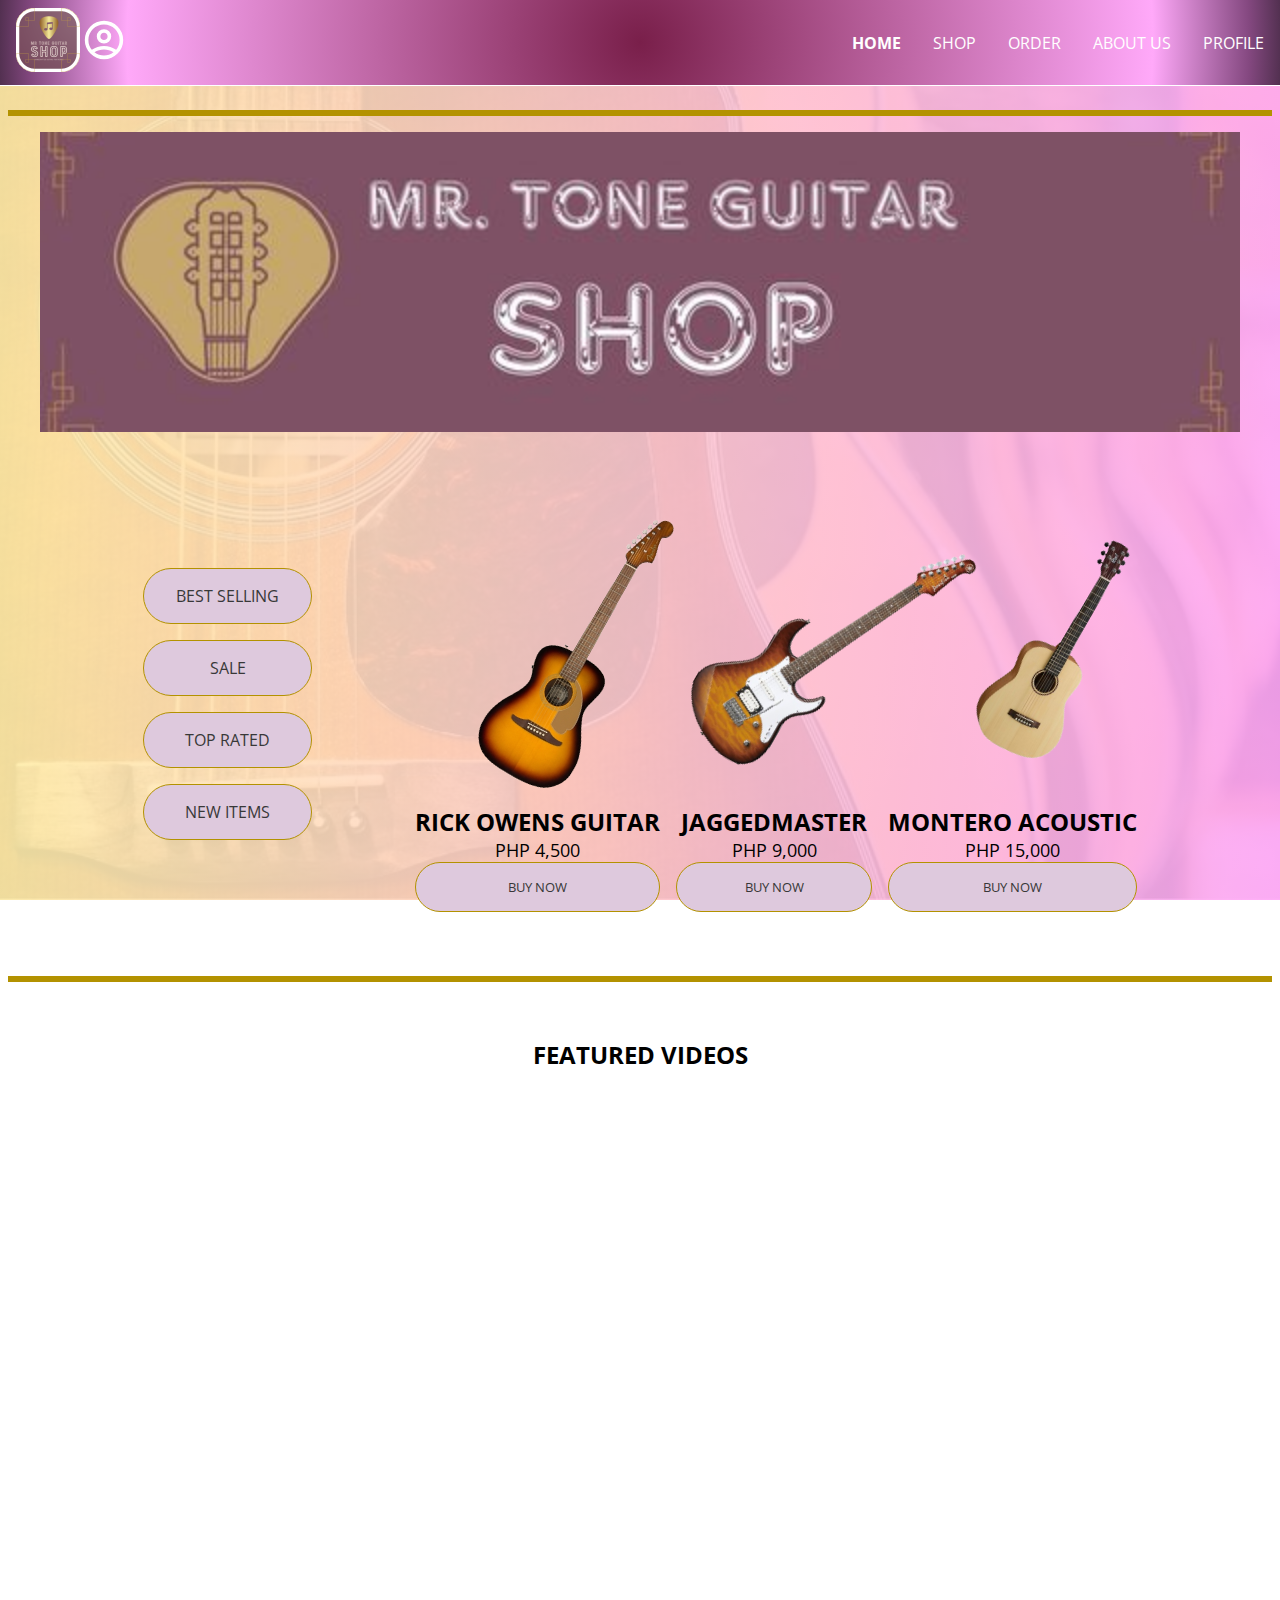
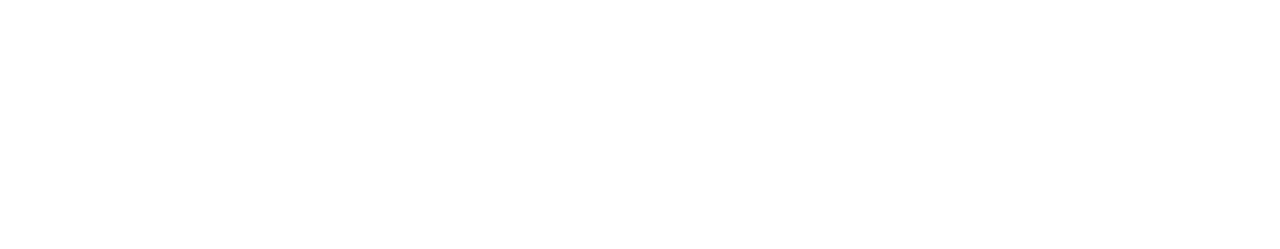
==== index.html @ e1157a95 "Initial commit" ====
<!DOCTYPE html>
<html lang="en">
<head>
    <meta charset="UTF-8" />
    <meta name="viewport" content="width=device-width, initial-scale=1.0" />
    <link rel="icon" href="./assets/icons/favicon.ico" sizes="16x16 32x32 48x48 64x64" />
    <link rel="stylesheet" href="./css/main.css" />
    <link rel="stylesheet" href="./css/components.css" />
    <link rel="stylesheet" href="./css/home.css" />
    <link rel="stylesheet" href="./css/featured.css" />
    <title>Home | Mr. Tone Guitar Shop</title>
</head>
<body class="background">
    <nav class="navigation__bg">
        <div class="navigation container container--xl">
            <!-- Logo and Profile Section -->
            <div class="navigation__item">
                <div>
                    <a href="./index.html">
                        <a href="./index.html">
                            <img src="./assets/images/logo.png" alt="Logo image" class="navigation__logo" />
                        </a>
                    </div>
                    <div class="navigation__profile">
                        <a href="./register.html">
                            <img src="./assets/icons/icon_account.svg" alt="Account icon" />
                        </a>
                    </div>
                    </div>
                    <!-- Navigation Links -->
                    <div class="navigation__item">
                        <ul class="navigation__links">
                            <li><a href="./index.html" class="navigation__links--active">Home</a></li>
                            <li><a href="./shop.html">Shop</a></li>
                            <li class="dropdown">
                                <a href="./order.html">Order</a>
                                <div class="dropdown__content">
                                    <ul class="navigation__links dropdown__links">
                                        <li><a href="./place-order.html">Place Order</a></li>
                                        <li><a href="./summary.html">Summary of order</a></li>
                                        <li><a href="./order.html">History of orders</a></li>
                                    </ul>
                                </div>
                            </li>
                            <li><a href="./about.html">About Us</a></li>
                            <li><a href="./profile.html">Profile</a></li> 
                        </ul>
                    </div>
                    </div>
                    </nav>

    <main class="main--padding">
        <hr class="divider container--xl" />

        <!-- Slider Section -->
        <div class="slider">
            <div class="slider-container">
                <img src="assets/images/mr.tone.jpg" alt="Image 1" class="slider-image active">
                <img src="assets/images/Music guitar tutorials - Made with PosterMyWall.jpg" alt="Image 2" class="slider-image">
                <img src="assets/images/Music Sessions - Made with PosterMyWall.jpg" alt="Image 3" class="slider-image">
               
               
            </div>
            <div class="slider-dots">
                <span class="slider-dot active"></span>
                <span class="slider-dot"></span>
                <span class="slider-dot"></span>
              
                
            </div>
            
		
		</div>
			
        </div>

        <!-- Featured Products Section -->
        <div class="featured container container--xl">
            <!-- Featured Products Section -->
<div class="featured container container--xl">
    <div class="featured__categories">
        <div class="button featured__button" id="category1" onclick="showCategory('best-selling')">Best Selling</div>
        <div class="button featured__button" id="category2" onclick="showCategory('sale')">Sale</div>
        <div class="button featured__button" id="category3" onclick="showCategory('top-rated')">Top Rated</div>
        <div class="button featured__button" id="category4" onclick="showCategory('new-items')">New Items</div>
    </div>

    <!-- Best Selling Products -->
    <div class="products" id="best-selling">
        <div class="products__item">
            <a href="./product.html">
                <img class="products__item__img" src="./assets/images/gt_01.png" alt="Product 1" />
            </a>
            <h4 class="products__item__name">
                <a href="./products/p1.html" class="nav-link">Rick Owens Guitar</a>
            </h4>
            <p class="products__item__price">PHP 4,500</p>
            <button class="button buy-button" onclick="buyProduct('Rick Owens Guitar', '₱ 4500', './assets/images/gt_01.png')">Buy Now</button>
        </div>
        <!-- Add two more products for Best Selling -->
        <div class="products__item">
            <a href="./product.html">
                <img class="products__item__img" src="./assets/images/gt_02.png" alt="Product 2" />
            </a>
            <h4 class="products__item__name">
                <a href="./product.html" class="nav-link">Jaggedmaster</a>
            </h4>
            <p class="products__item__price">PHP 9,000</p>
            <button class="button buy-button" onclick="buyProduct('Jaggedmaster', '₱ 9000', './assets/images/gt_02.png')">Buy Now</button>
        </div>
        <div class="products__item">
            <a href="./product.html">
                <img class="products__item__img" src="./assets/images/gt_03.png" alt="Product 3" />
            </a>
            <h4 class="products__item__name">
                <a href="./product.html" class="nav-link">Montero Acoustic</a>
            </h4>
            <p class="products__item__price">PHP 15,000</p>
            <button class="button buy-button" onclick="buyProduct('Montero Acoustic', '₱ 15000', './assets/images/gt_03.png')">Buy Now</button>
        </div>
    </div>

    <!-- Sale Products -->
    <div class="products" id="sale" style="display: none;">
        <div class="products__item">
            <a href="./product.html">
                <img class="products__item__img" src="./assets/images/gt_04.png" alt="Product 4" />
            </a>
            <h4 class="products__item__name">
                <a href="./product.html" class="nav-link">AMERICAN ACOUSTASONIC TELECASTER</a>
            </h4>
            <p class="products__item__price">PHP 12,000</p>
            <button class="button buy-button" onclick="buyProduct('AMERICAN ACOUSTASONIC TELECASTER', '₱ 12000', './assets/images/gt_04.png')">Buy Now</button>
        </div>
        <!-- Add two more products for Sale -->
        <div class="products__item">
            <a href="./product.html">
                <img class="products__item__img" src="./assets/images/gt_05.png" alt="Product 5" />
            </a>
            <h4 class="products__item__name">
                <a href="./product.html" class="nav-link">REDONDON GUITAR</a>
            </h4>
            <p class="products__item__price">PHP 20,000</p>
            <button class="button buy-button" onclick="buyProduct('REDONDON GUITAR', '₱ 20000', './assets/images/gt_05.png')">Buy Now</button>
        </div>
        <div class="products__item">
            <a href="./product.html">
                <img class="products__item__img" src="./assets/images/gt_06.png" alt="Product 6" />
            </a>
            <h4 class="products__item__name">
                <a href="./product.html" class="nav-link">TIM ARMSTRONG HELLCAT CHECKBOARD</a>
            </h4>
            <p class="products__item__price">PHP 5,500</p>
            <button class="button buy-button" onclick="buyProduct('TIM ARMSTRONG HELLCAT CHECKBOARD', '₱ 5500', './assets/images/gt_06.png')">Buy Now</button>
        </div>
    </div>

    <!-- Top Rated Products -->
    <div class="products" id="top-rated" style="display: none;">
        <div class="products__item">
            <a href="./product.html">
                <img class="products__item__img" src="./assets/images/gt_07.png" alt="Product 7" />
            </a>
            <h4 class="products__item__name">
                <a href="./products/p1.html" class="nav-link">BLUE LIGHT TELECASTER</a>
            </h4>
            <p class="products__item__price">PHP 9,000</p>
            <button class="button buy-button" onclick="buyProduct('BLUE LIGHT TELECASTER', '₱ 9000', './assets/images/gt_07.png')">Buy Now</button>
        </div>
        <div class="products__item">
            <a href="./product.html">
                <img class="products__item__img" src="./assets/images/gt_08.png" alt="Product 8" />
            </a>
            <h4 class="products__item__name">
                <a href="./product.html" class="nav-link">VINTAGE RED FLAME GUITAR</a>
            </h4>
            <p class="products__item__price">PHP 10,000</p>
            <button class="button buy-button" onclick="buyProduct('VINTAGE RED FLAME GUITAR', '₱ 10000', './assets/images/gt_08.png')">Buy Now</button>
        </div>
        <div class="products__item">
            <a href="./product.html">
                <img class="products__item__img" src="./assets/images/gt_09.png" alt="Product 9" />
            </a>
            <h4 class="products__item__name">
                <a href="./product.html" class="nav-link">BLACK AM TELECASTER</a>
            </h4>
            <p class="products__item__price">PHP 11,500</p>
            <button class="button buy-button" onclick="buyProduct('BLACK AM TELECASTER', '₱ 11500', './assets/images/gt_09.png')">Buy Now</button>
        </div>
    </div>

    <!-- New Items -->
    <div class="products" id="new-items" style="display: none;">
        <div class="products__item">
            <a href="./product.html">
                <img class="products__item__img" src="./assets/images/ba_01.png" alt="Product 10" />
            </a>
            <h4 class="products__item__name">
                <a href="./product.html" class="nav-link">JOHN PRECISION BASS</a>
            </h4>
            <p class="products__item__price">PHP 7,200</p>
            <button class="button buy-button" onclick="buyProduct('JOHN PRECISION BASS', '₱ 7200', './assets/images/ba_01.png')">Buy Now</button>
        </div>
        <div class="products__item">
            <a href="./product.html">
                <img class="products__item__img" src="./assets/images/ba_02.png" alt="Product 11" />
            </a>
            <h4 class="products__item__name">
                <a href="./product.html" class="nav-link">FIVE-STRINGED SUNNY BASS</a>
            </h4>
            <p class="products__item__price">PHP 6,000</p>
            <button class="button buy-button" onclick="buyProduct('FIVE-STRINGED SUNNY BASS', '₱ 6000', './assets/images/ba_02.png')">Buy Now</button>
        </div>
        <div class="products__item">
            <a href="./product.html">
                <img class="products__item__img" src="./assets/images/ba_03.png" alt="Product 12" />
            </a>
            <h4 class="products__item__name">
                <a href="./product.html" class="nav-link">CROOKWORTH KING BASS</a>
            </h4>
            <p class="products__item__price">PHP 11,500</p>
            <button class="button buy-button" onclick="buyProduct('CROOKWORTH KING BASS', '₱ 11500', './assets/images/ba_03.png')">Buy Now</button>
        </div>
    </div>
</div>

        </div>

        <hr class="divider container--xl" />

        <!-- Featured Videos Section -->
        <div class="featured-videos">
            <h2 class="featured-videos__title">FEATURED VIDEOS</h2>
            <div class="featured-videos__container">
                <!-- Video Placeholders -->
                <div class="video-placeholder">
                    <div class="video-wrapper">
                        <iframe width="100%" height="315" src="https://www.youtube.com/embed/VIDEO_ID" frameborder="0" allowfullscreen></iframe>
                    </div>
                </div>
                <div class="video-placeholder">
                    <div class="video-wrapper">
                        <iframe width="100%" height="315" src="https://www.youtube.com/embed/VIDEO_ID" frameborder="0" allowfullscreen></iframe>
                    </div>
                </div>
                <div class="video-placeholder">
                    <div class="video-wrapper">
                        <iframe width="100%" height="315" src="https://www.youtube.com/embed/3s1qjpsHYyM?si=xjY9tb_rmPBhusfl&start=19" frameborder="0" allowfullscreen></iframe>
                    </div>
                </div>
                <div class="video-placeholder">
                    <div class="video-wrapper">
                        <iframe width="100%" height="315" src="https://www.youtube.com/embed/Xuq_7lG71DU?si=Q31Eix5TE4G2snfj&start=1" frameborder="0" allowfullscreen></iframe>
                    </div>
                </div>
                <div class="video-placeholder">
                    <div class="video-wrapper">
                        <iframe width="100%" height="315" src="https://www.youtube.com/embed/Xuq_7lG71DU?si=Q31Eix5TE4G2snfj&start=1" frameborder="0" allowfullscreen></iframe>
                    </div>
                </div>
                <div class="video-placeholder">
                    <div class="video-wrapper">
                        <iframe width="100%" height="315" src="https://www.youtube.com/embed/Xuq_7lG71DU?si=Q31Eix5TE4G2snfj&start=1" frameborder="0" allowfullscreen></iframe>
                    </div>
                </div>
            </div>
        </div>
    </main>
    <audio autoplay loop>
        <source src="./audio/[Free] Mac Miller Chill Guitar Type Beat - Heavens.mp3" type="audio/mpeg">
        Your browser does not support the audio element.
    </audio>

    <script src="./js/home.js"></script>
  
	<script src="./js/slider.js"></script>
    <script src="js/homebuy.js"></script>
</body>
</html>
---- css/main.css ----
@font-face {
	font-family: "Open Sans";
	font-style: normal;
	src: url("../assets/fonts/OpenSans-VariableFont_wdth\,wght.ttf")
		format("truetype");
}
@font-face {
	font-family: "Open Sans";
	font-style: italic;
	src: url("../assets/fonts/OpenSans-Italic-VariableFont_wdth\,wght.ttf")
		format("truetype");
}

@font-face {
	font-family: "Noto Serif";
	font-style: normal;
	src: url("../assets/fonts/NotoSerif-ExtraLight.ttf") format("truetype");
}

* {
	margin: 0;
	padding: 0;
	border: 0;
	box-sizing: border-box;
	font-family: "Open Sans", sans-serif;
}

:root {
	/* common breakpoints
	*  to avoid infinitely scaling for big screens
	*/
	--breakpoint-sm: 600px;
	--breakpoint-md: 768px;
	--breakpoint-lg: 992px;
	--breakpoint-xl: 1280px;

	/* colors in rgb without the rgb function */
	--color-primary__rgb: 255, 240, 173;
	--color-primary--darker__rgb: 179, 146, 0;
	--color-primary--pale__rgb: 247, 235, 182;
	--color-accent__rgb: 255, 168, 249;
	--color-accent--pale__rgb: 222, 201, 221;

	/* colors */
	--color-primary: rgb(var(--color-primary__rgb));
	--color-primary--darker: rgb(var(--color-primary--darker__rgb));
	--color-primary--pale: rgb(var(--color-primary--pale__rgb));
	--color-accent: rgb(var(--color-accent__rgb));
	--color-accent--pale: rgb(var(--color-accent--pale__rgb));
	--color-white: #f7f7f7;
	--color-black: #383838;
}

.container {
	width: 100%;
	margin: auto;
	padding: 0 1rem;
}

.container--sm {
	max-width: var(--breakpoint-sm);
}

.container--md {
	max-width: var(--breakpoint-md);
}

.container--lg {
	max-width: var(--breakpoint-lg);
}

.container--xl {
	max-width: var(--breakpoint-xl);
}

.background {
	background: linear-gradient(
			90deg,
			rgba(var(--color-primary__rgb), 0.9) 0%,
			rgba(var(--color-accent__rgb), 0.9) 100%
		),
		url("../assets/images/bg.jpg");
	background-size: cover;
	background-position: center;
	background-repeat: no-repeat;
	min-height: 100vh;
	background-attachment: fixed;
}

.main--padding {
	padding: 0.5rem;
}
---- css/components.css ----
.navigation {
	display: flex;
	justify-content: space-between;
	align-items: center;
	padding: 0.5rem 1rem;
	color: white;
}

.navigation__bg {
	background: rgb(121, 31, 74);
	background: radial-gradient(
		circle,
		rgba(121, 31, 74, 1) 0%,
		rgba(255, 169, 249, 1) 80%,
		rgba(132, 72, 128, 1) 95%,
		rgba(82, 48, 80, 1) 100%
	);
	border-bottom: 1px solid white;
}

.navigation__item {
	display: flex;
	align-items: center;
	flex-direction: row;
}

.navigation__logo {
	aspect-ratio: 1/1;
	width: 64px;
}

.navigation__profile {
	display: flex;
	align-items: center;
	flex-direction: row;
}

.navigation__links {
	display: flex;
	flex-direction: row;
	gap: 2rem;
	list-style: none;
}

.navigation__links li a,
.orders__button__remove,
.nav-link {
	text-transform: uppercase;
	text-decoration: none;
	color: inherit;
	border-bottom: 1px solid transparent;
	transition: border-bottom-color 0.3s ease;
}

.navigation__links li a:hover,
.orders__button__remove:hover,
.nav-link:hover {
	border-bottom-color: inherit;
}

.navigation__links--active {
	font-weight: bold;
}

.dropdown {
	position: relative;
	display: inline-block;
}

.dropdown__content {
	display: none;
	position: absolute;
	background: rgb(240, 146, 232);
	background: linear-gradient(
		180deg,
		rgba(240, 146, 232, 1) 0%,
		rgba(182, 40, 173, 1) 60%,
		rgba(122, 6, 117, 1) 100%
	);
	min-width: 160px;
	box-shadow: 0px 8px 16px 0px rgba(0, 0, 0, 0.2);
	padding: 1rem;
	z-index: 1;
	left: 0;
	top: 25px;
	border: 1px solid white;
}

.dropdown__links {
	flex-direction: column;
}

.dropdown:hover .dropdown__content {
	display: block;
}

.divider {
	border: 3px solid var(--color-primary--darker);
	margin: 1rem auto;
}

.button {
	padding: 0.5rem 1rem;
	background-color: var(--color-accent--pale);
	color: var(--color-black);
	text-decoration: none;
	border-radius: 50px;
	border: 1px solid var(--color-primary--darker);
	transition: background-color 0.3s ease;
	cursor: pointer;
	text-transform: uppercase;
	text-align: center;
}

.button:hover,
.button--active {
	background-color: var(--color-white);
}

.button__icon {
	aspect-ratio: 1/1;
	width: 20px;
	margin: auto;
}

.shop {
	margin: 2rem auto;
	display: flex;
	flex-direction: row;
	justify-content: space-evenly;
}

.shop--justify {
	justify-content: flex-start;
}

.products,
.orders {
	display: flex;
	flex-wrap: wrap;
	flex-direction: row;
	justify-content: center;
	align-items: flex-end;
	gap: 1rem;
}

.products__item,
.orders__item {
	display: flex;
	flex-direction: column;
	text-align: center;
	max-width: 275px;
}

.products__item__img,
.orders__item__img {
	object-fit: contain;
	width: 100%;
	max-height: 300px;
	aspect-ratio: 1/3;
	transform: rotate(30deg);
	margin: auto 3rem; /* margin at x axis to center it on its container*/
}

.products__item__name {
	font-weight: bold;
	font-size: 1.5rem;
	margin-top: 0.25rem;
	text-transform: uppercase;
}

.products__item__price {
	font-size: 1.1rem;
}

.products__item__buttons {
	margin: 0.5rem auto;
	display: flex;
	flex-direction: row;
	justify-content: space-between;
	gap: 1rem;
}

.orders__item {
	flex-direction: row;
	text-align: left;
	align-items: center;
	gap: 3rem;
}

.orders__item__img {
	transform: rotate(0deg);
	max-height: 175px;
}

.orders__item__details {
	display: flex;
	flex-direction: column;
	gap: 1rem;
}

.orders__item__name {
	font-weight: bold;
	font-size: 1.3rem;
}

.orders__button__remove {
	color: red;
}

.orders__button__remove:hover {
	border-bottom-color: red;
}

.orders__heading {
	margin-bottom: 2rem;
	text-transform: uppercase;
}
---- css/home.css ----
.hero {
	display: grid;
	place-content: center;
}

.hero__img {
	background-image: url("../assets/images/hero.jpg");
	background-size: cover;
	background-position: center;
	max-width: var(--breakpoint-xl);
	margin: auto;
	height: 300px;
}

.hero__text {
	font-family: "Noto Serif", serif;
	color: white;
	font-size: 5rem;
	text-shadow: 3px 3px 0px rgba(29, 29, 29, 0.25);
}

.featured {
	display: flex;
	flex-direction: row;
	align-items: center;
	justify-content: space-evenly;
	margin: 2rem auto;
}

.featured__categories {
	display: flex;
	flex-direction: column;
	gap: 1rem;
}

.featured__button {
	background-color: var(--color-accent--pale);
	border: 1px solid var(--color-primary--darker);
	padding: 1rem 2rem;
}

.featured__button--active {
	font-weight: bold;
}

.featured__button:hover,
.featured__button--active {
	background-color: var(--color-accent);
}
.images .active {
	opacity: 1;
	transform: scale(1);
  }
.slider-container {
	position: relative;
	width: 80%;
	height: 100%;
	margin: 0 auto;
  }
  
.slider-image {
	position: absolute;
	top: 0;
	left: 0;
	width: 100%;
	height: 100%;
	object-fit: cover;
	display: none;
  }
  
  .slider-image.active {
	display: block;
  }
  
.slider-container {
	position: relative;
	width: 100%;
	height: 300px;
  }
  
  .slider-image {
	position: absolute;
	top: 0;
	left: 0;
	width: 100%;
	height: 100%;
	object-fit: cover;
	display: none;
  }
  
.slider-image.active {
	display: block;
}
.slider {
	position: relative;
	width: 100%;
	height: 300px;
	overflow: hidden;
  }
  
  .slider-container {
	position: relative;
	width: 100%;
	height: 100%;
	margin: 0 auto;
	max-width: 1200px;
	
  }
  
  .slider-image {
	position: absolute;
	top: 0;
	left: 0;
	width: 100%;
	height: 100%;
	object-fit: cover;
	display: none;
  }
  
  .slider-image.active {
	display: block;
	opacity: 1;
  }
  
  .slider-dots {
	position: absolute;
	bottom: 20px;
	left: 50%;
	transform: translateX(-50%);
	display: flex;
	justify-content: space-between;
	width: 3%;
	margin: 0 auto;
	
  }
  
  .slider-dot {
	width: 10px;
    height: 10px;
    border-radius: 50%;
    background-color: #fff;
    margin: 0 10px;
    cursor: pointer;
  }
  
  .slider-dot.active {
	background-color: #333;
  }
  


.product {
    width: 250px;
    margin: 20px;
    padding: 20px;
    border: 1px solid #ccc;
    border-radius: 10px;
    display: inline-block;
    box-shadow: 0 0 10px rgba(0, 0, 0, 0.1);
}
.product img {
    width: 100%;
    height: 250px;
    object-fit: contain;
    border-radius: 10px 10px 0 0;
}
.product h2 {
    font-size: 24px;
    margin-bottom: 10px;
}
.product p {
    font-size: 18px;
    color: #666;
}
.buy-button {
	background-color: var(--color-accent--pale);
	border: 1px solid var(--color-primary--darker);
	
	border-radius: 25px;
	display: inline-block;
	padding: 15px 1px;
	
   
}
.buy-button:hover {
    background-color: var(--color-accent);
}

slider-arrow-prev, .slider-arrow-next {
    position: absolute;
    top: 50%;
    transform: translateY(-50%);
    font-size: 24px;
    cursor: pointer;
    z-index: 1;
}

.slider-arrow-prev {
    left: 20px;
}

.slider-arrow-next {
    right: 20px;
}

.slider-container {
    position: relative;
    width: 100%;
    height: 100%;
}
---- css/featured.css ----
.featured-videos {
  padding: 40px 0;
}

.featured-videos__title {
  font-size: 24px;
  font-weight: bold;
  margin-bottom: 20px;
  text-align: center;
}

.featured-videos__container {
  display: flex;
  flex-wrap: wrap;
  justify-content: center;
  background: none;
  max-width: 1200px;
  margin: 0 auto;
}

.video-placeholder {
  width: 30%;
  margin: 20px;
  padding: 0px;
  border: none;
  box-shadow: none;
}

.video-placeholder img {
  width: 100%;
  height: 150px;
  object-fit: cover;
  border-radius: 10px 10px 0 0;
}

.video-placeholder h3 {
  font-size: 18px;
  margin-top: 10px;
}

.video-placeholder p {
  font-size: 14px;
  color: #666;
}
.video-wrapper {
  width: 100%;
  height: 315px;
  border: none;
  border-radius: 10px;
  overflow: hidden;
}
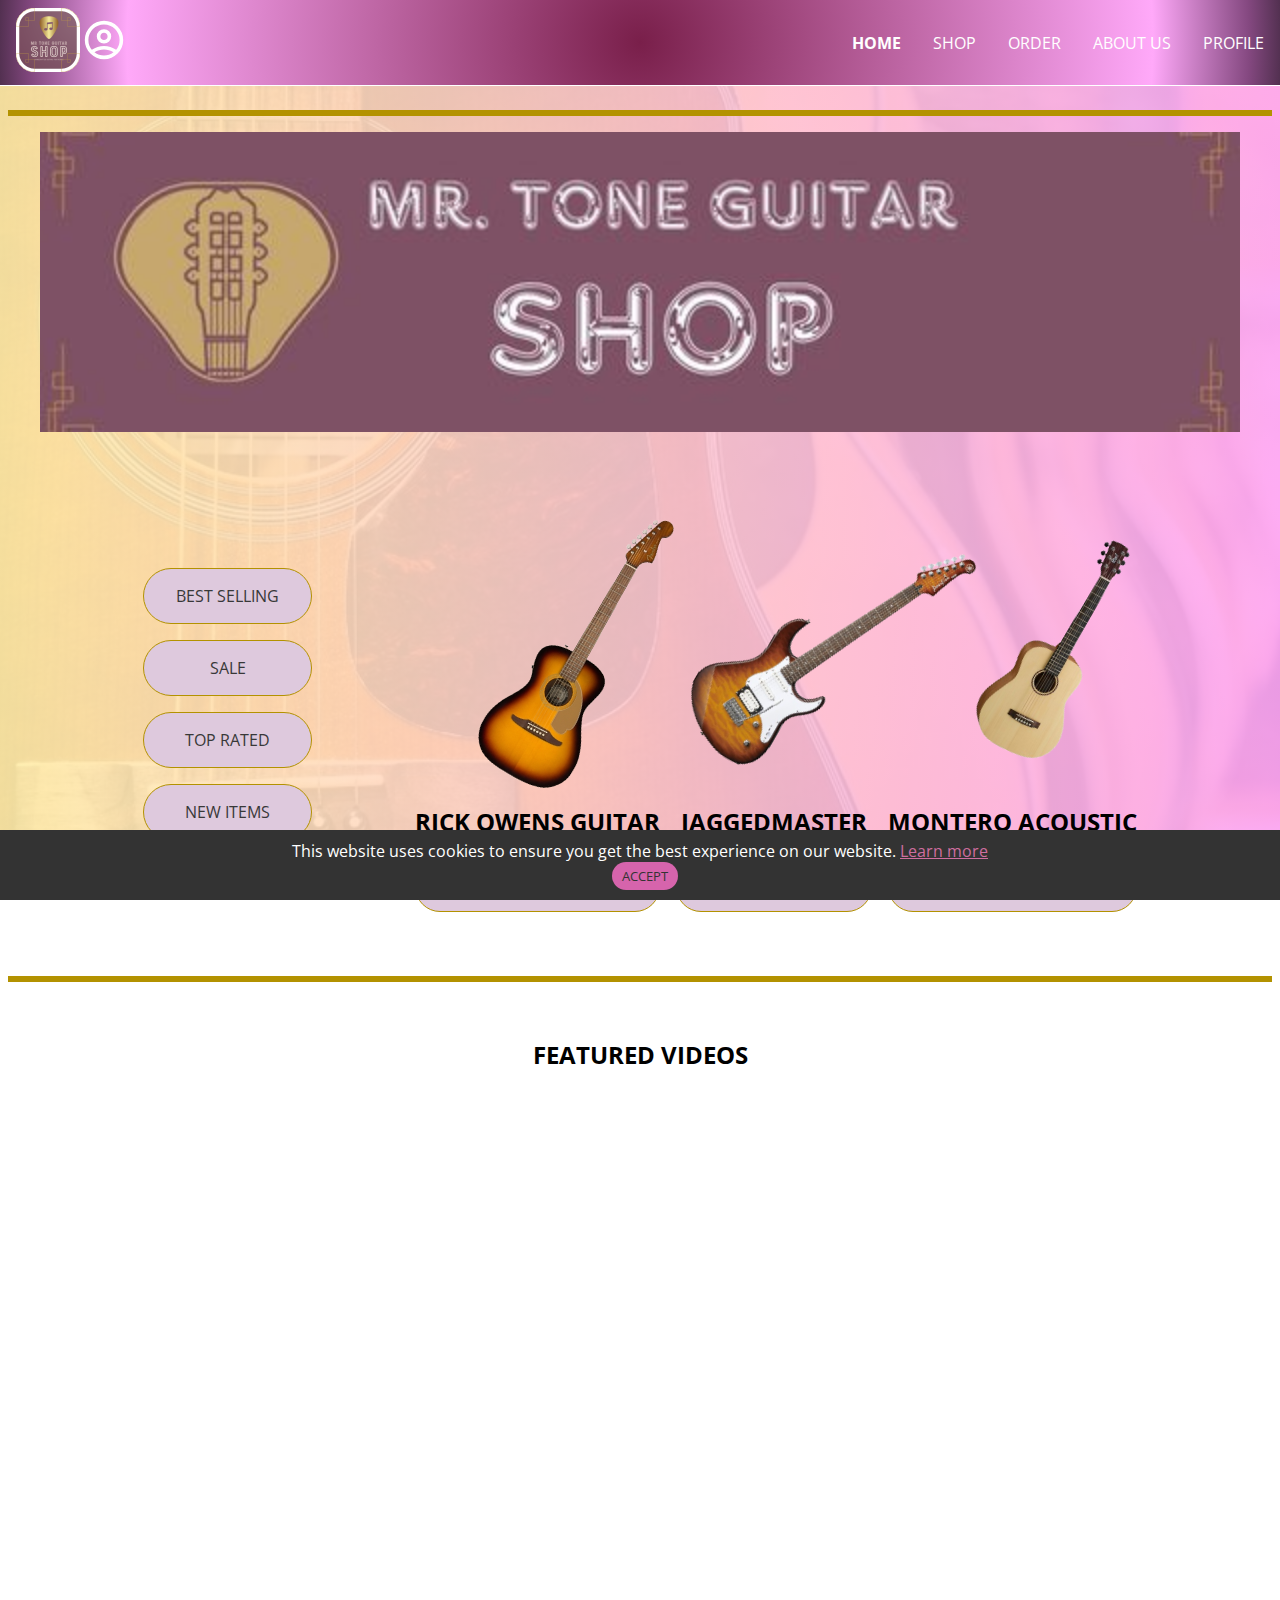
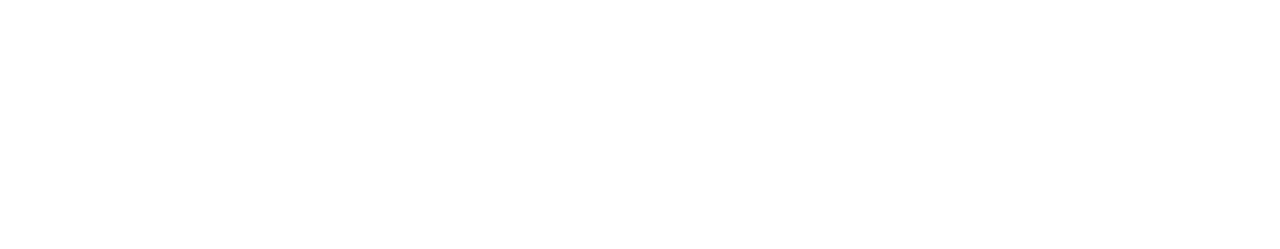
==== commit 38f1c02d: "added cookie promt" ====
--- a/index.html
+++ b/index.html
@@ -275,5 +275,47 @@
   
 	<script src="./js/slider.js"></script>
     <script src="js/homebuy.js"></script>
+    <!--cookies-->
+    <div id="cookieConsent" class="cookie-consent">
+        <p>This website uses cookies to ensure you get the best experience on our website. <a href="./privacy.html">Learn more</a></p>
+        <button id="acceptCookies" class="button">Accept</button>
+    </div>
+
+    <style>
+        .cookie-consent {
+            position: fixed;
+            bottom: 0;
+            width: 100%;
+            background-color: #333;
+            color: white;
+            text-align: center;
+            padding: 10px;
+            display: none;
+        }
+        .cookie-consent a {
+            color: #ce6e9f;
+        }
+        .cookie-consent .button {
+            margin-left: 10px;
+            background-color: #d664ac;
+            color: #333;
+            border: none;
+            padding: 5px 10px;
+            cursor: pointer;
+        }
+    </style>
+
+    <script>
+        document.addEventListener('DOMContentLoaded', function() {
+            if (!localStorage.getItem('cookiesAccepted')) {
+                document.getElementById('cookieConsent').style.display = 'block';
+            }
+
+            document.getElementById('acceptCookies').addEventListener('click', function() {
+                localStorage.setItem('cookiesAccepted', 'true');
+                document.getElementById('cookieConsent').style.display = 'none';
+            });
+        });
+    </script>
 </body>
 </html>
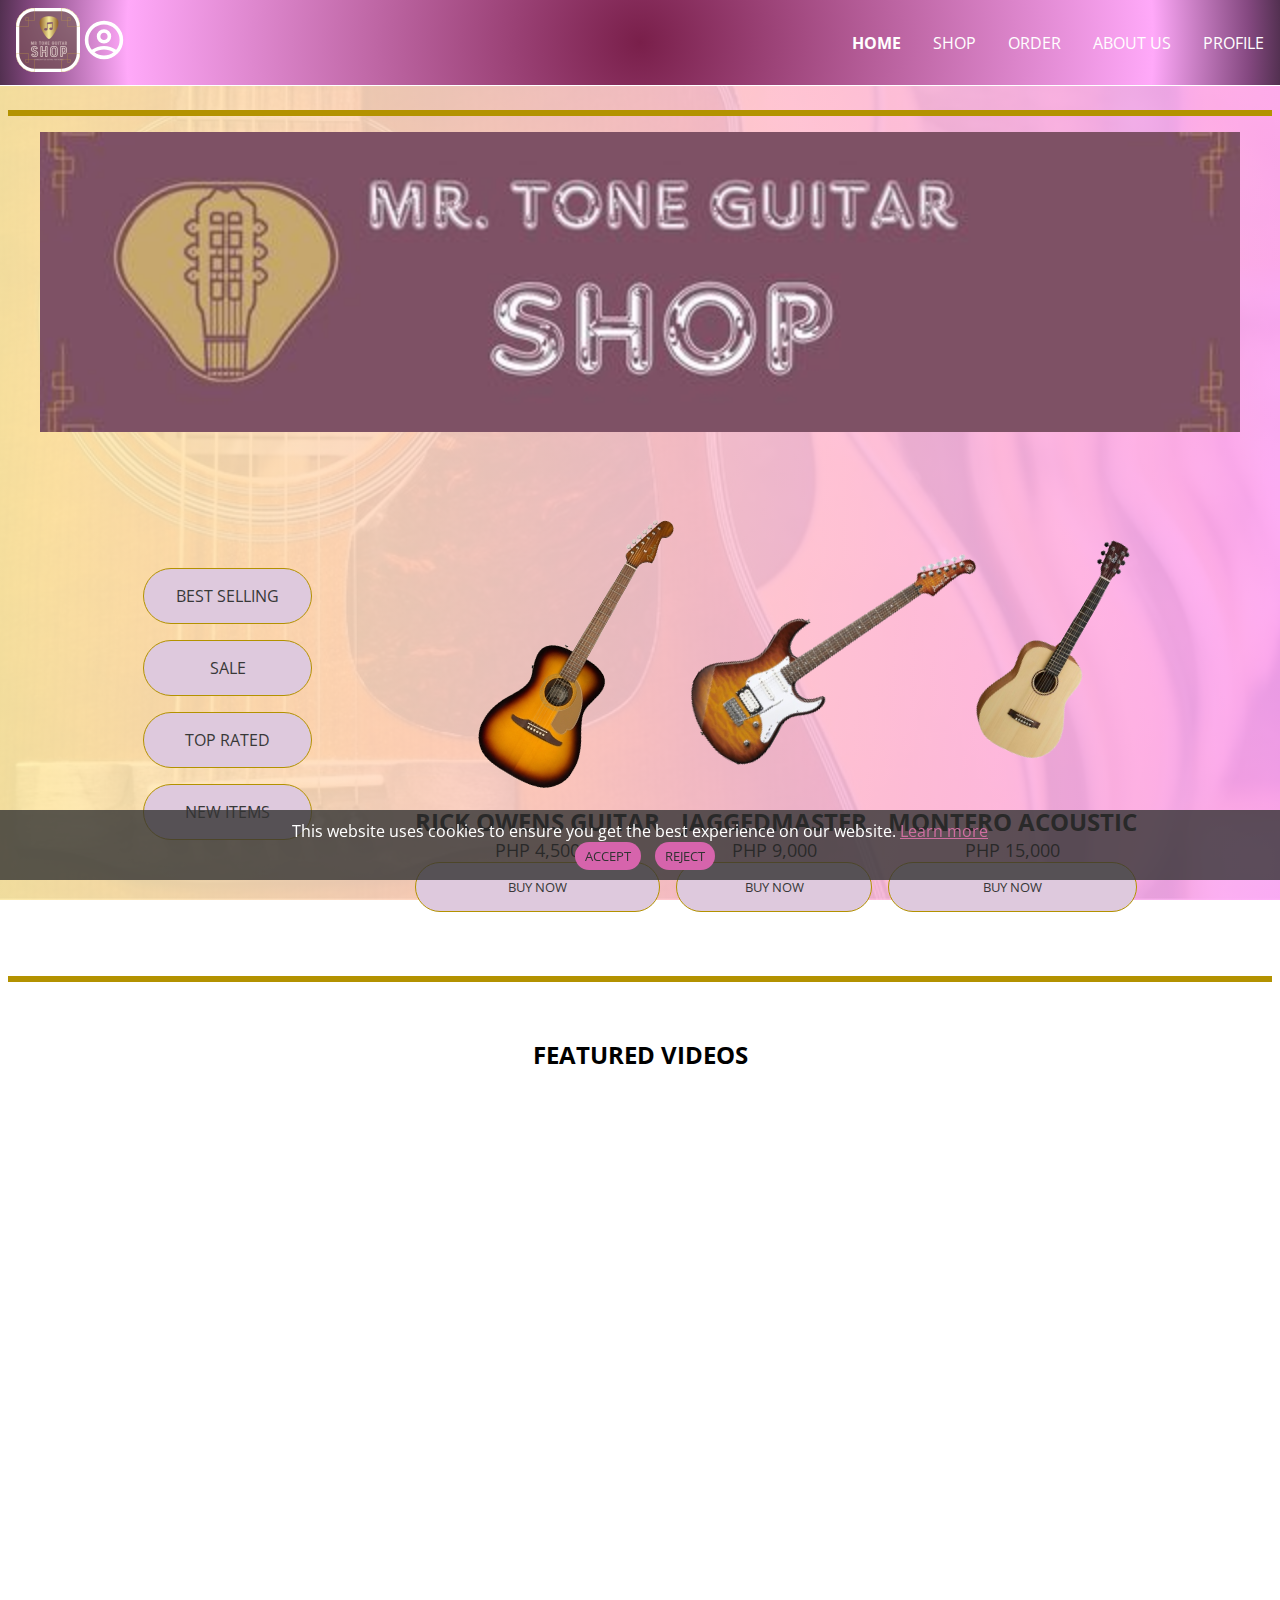
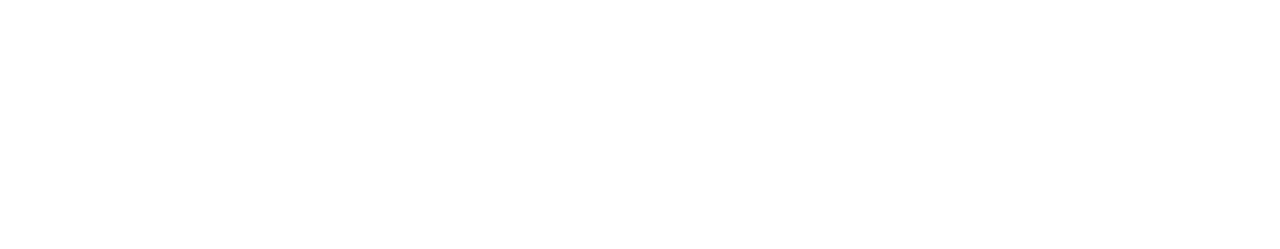
==== commit 8092fd2e: "Enhance cookie consent functionality with reject option and improved styling" ====
--- a/index.html
+++ b/index.html
@@ -275,18 +275,23 @@
   
 	<script src="./js/slider.js"></script>
     <script src="js/homebuy.js"></script>
+
+
+
+
     <!--cookies-->
     <div id="cookieConsent" class="cookie-consent">
         <p>This website uses cookies to ensure you get the best experience on our website. <a href="./privacy.html">Learn more</a></p>
         <button id="acceptCookies" class="button">Accept</button>
+        <button id="rejectCookies" class="button">Reject</button>
     </div>
 
     <style>
         .cookie-consent {
             position: fixed;
-            bottom: 0;
+            bottom: 20px; 
             width: 100%;
-            background-color: #333;
+            background-color: rgba(51, 51, 51, 0.8);
             color: white;
             text-align: center;
             padding: 10px;
@@ -307,15 +312,20 @@
 
     <script>
         document.addEventListener('DOMContentLoaded', function() {
-            if (!localStorage.getItem('cookiesAccepted')) {
-                document.getElementById('cookieConsent').style.display = 'block';
-            }
+            document.getElementById('cookieConsent').style.display = 'block';
 
             document.getElementById('acceptCookies').addEventListener('click', function() {
-                localStorage.setItem('cookiesAccepted', 'true');
+                document.getElementById('cookieConsent').style.display = 'none';
+            });
+
+            document.getElementById('rejectCookies').addEventListener('click', function() {
                 document.getElementById('cookieConsent').style.display = 'none';
             });
         });
+
+        function showCookieConsent() {
+            document.getElementById('cookieConsent').style.display = 'block';
+        }
     </script>
 </body>
 </html>
